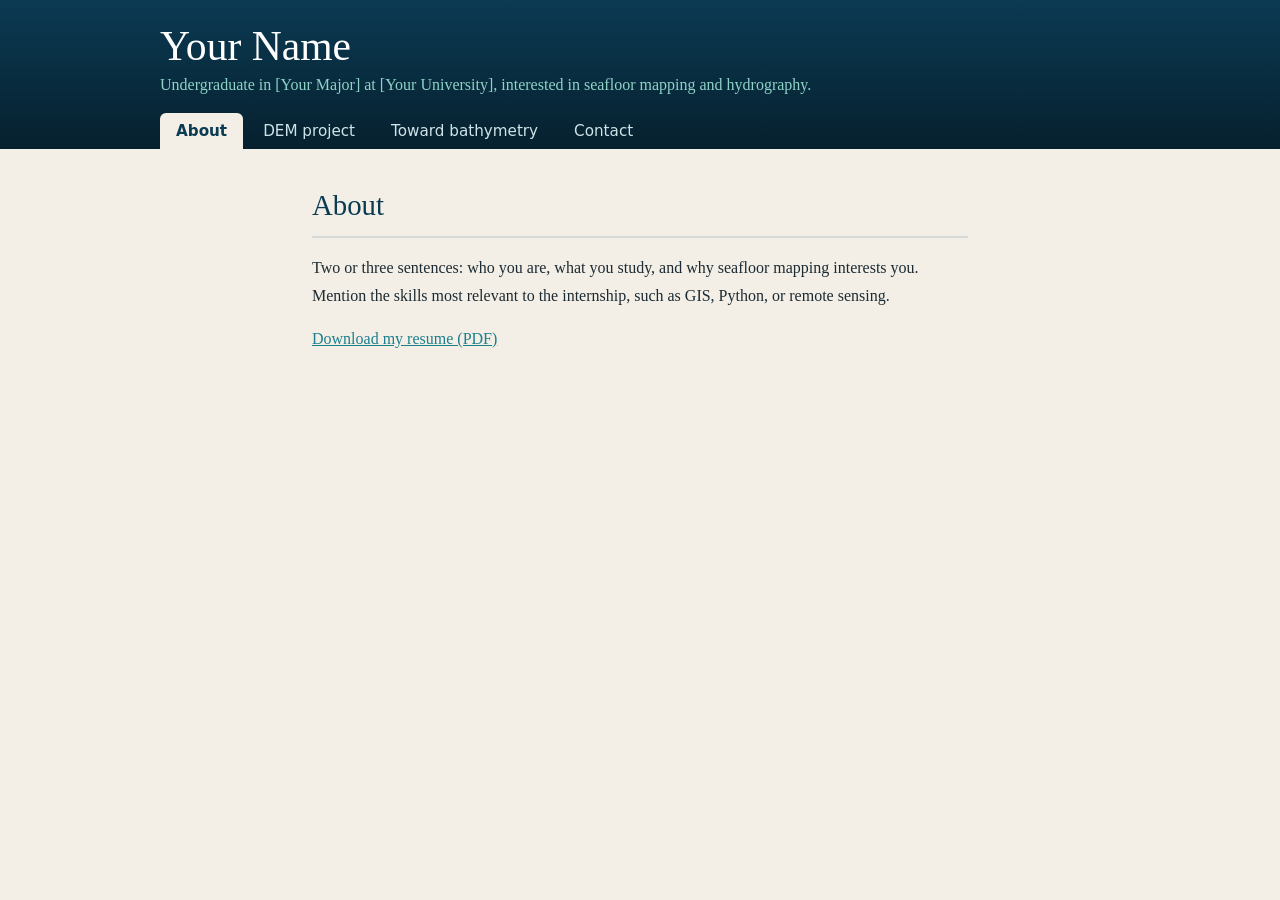
==== index.html @ 116609a2 "Add files via upload" ====
<!DOCTYPE html>
<html lang="en">
<head>
<meta charset="utf-8">
<meta name="viewport" content="width=device-width, initial-scale=1">
<title>Your Name | Portfolio</title>
<meta name="description" content="Undergraduate portfolio: spatial data, DEM analysis, and seafloor mapping interests.">
<style>
  :root { --abyss:#06202e; --deep:#0b3a53; --teal:#1b7f8c; --seafoam:#8fd3c8; --sand:#f3efe6; }
  * { box-sizing: border-box; }
  html, body { height: 100%; margin: 0; }
  body { display: flex; flex-direction: column; font-family: Georgia, serif; background: var(--abyss); }

  header { background: linear-gradient(180deg, var(--deep), var(--abyss)); color: #fff; padding: 1.5rem 1.5rem 0; flex: none; }
  .bar { max-width: 60rem; margin: 0 auto; }
  header h1 { margin: 0; font-size: clamp(1.7rem, 5vw, 2.6rem); font-weight: normal; line-height: 1.1; }
  header p { margin: .4rem 0 1.2rem; color: var(--seafoam); }

  /* Tabs */
  nav { display: flex; gap: .25rem; flex-wrap: wrap; font-family: system-ui, sans-serif; font-size: .95rem; }
  nav a { color: #cfe3e8; text-decoration: none; padding: .55rem 1rem; border-radius: 6px 6px 0 0; }
  nav a:hover { background: rgba(255,255,255,.1); }
  nav a:focus-visible { outline: 3px solid var(--seafoam); outline-offset: -3px; }
  nav a[aria-current="page"] { background: var(--sand); color: var(--deep); font-weight: 600; }

  /* The frame fills the rest of the window */
  main { flex: 1; min-height: 0; background: var(--sand); }
  iframe { width: 100%; height: 100%; border: 0; display: block; background: var(--sand); }
</style>
</head>
<body>

<header>
  <div class="bar">
    <h1>Your Name</h1>
    <p>Undergraduate in [Your Major] at [Your University], interested in seafloor mapping and hydrography.</p>
    <nav aria-label="Sections">
      <a href="about.html" target="content" aria-current="page">About</a>
      <a href="project.html" target="content">DEM project</a>
      <a href="bathymetry.html" target="content">Toward bathymetry</a>
      <a href="contact.html" target="content">Contact</a>
    </nav>
  </div>
</header>

<main>
  <iframe name="content" title="Page content" src="about.html"></iframe>
</main>

<script>
  // Highlights the active tab, and lets a link like yoursite.io/#project open that tab directly.
  var links = document.querySelectorAll("nav a");
  var frame = document.querySelector("iframe");

  function select(link) {
    links.forEach(function (l) { l.removeAttribute("aria-current"); });
    link.setAttribute("aria-current", "page");
    history.replaceState(null, "", "#" + link.getAttribute("href").replace(".html", ""));
  }

  links.forEach(function (link) {
    link.addEventListener("click", function () { select(link); });
  });

  var start = location.hash.slice(1);
  links.forEach(function (link) {
    if (link.getAttribute("href") === start + ".html") {
      frame.src = link.getAttribute("href");
      select(link);
    }
  });
</script>
</body>
</html>
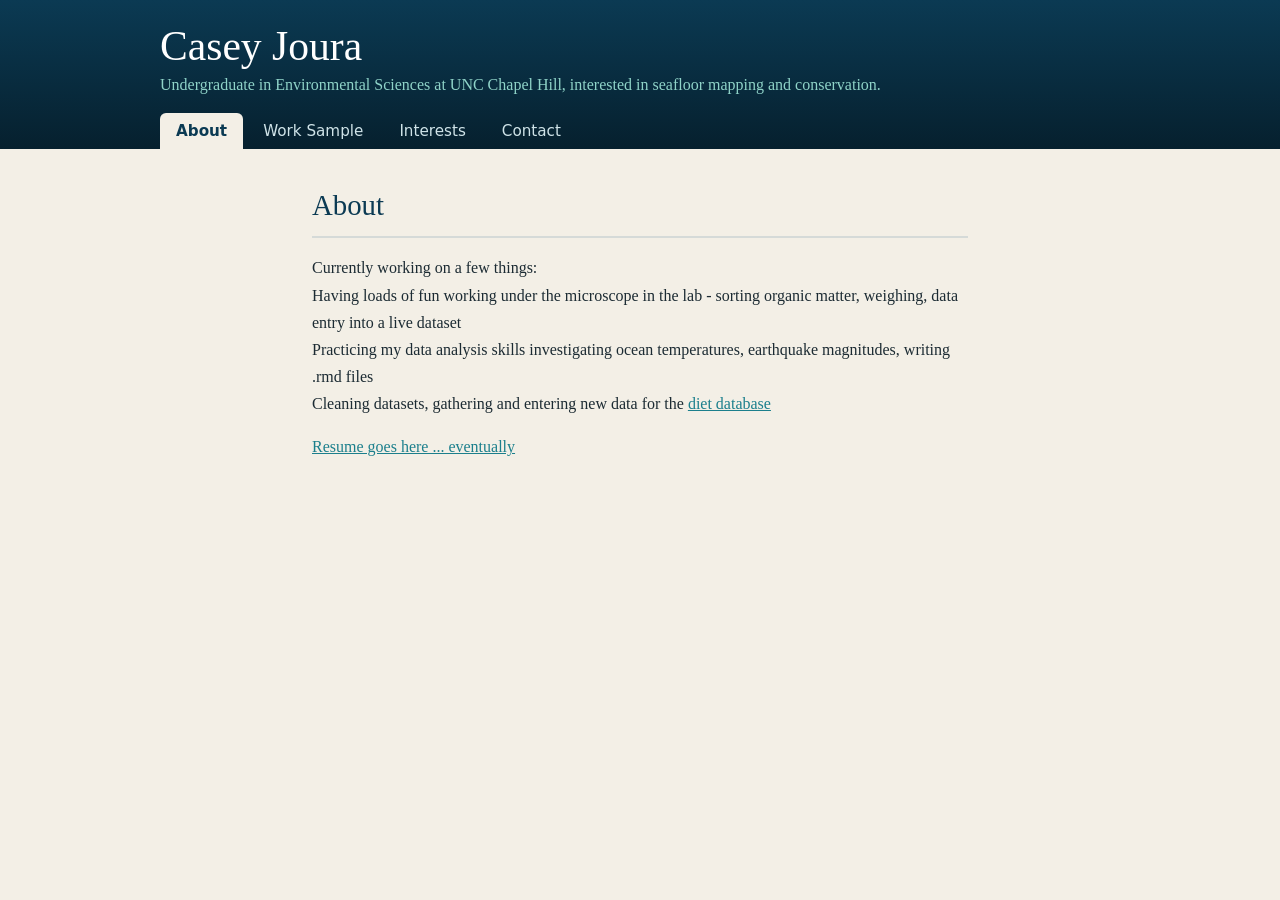
==== commit 9b923b5f: "Update index.html" ====
--- a/index.html
+++ b/index.html
@@ -3,7 +3,7 @@
 <head>
 <meta charset="utf-8">
 <meta name="viewport" content="width=device-width, initial-scale=1">
-<title>Your Name | Portfolio</title>
+<title>Casey Joura | Portfolio</title>
 <meta name="description" content="Undergraduate portfolio: spatial data, DEM analysis, and seafloor mapping interests.">
 <style>
   :root { --abyss:#06202e; --deep:#0b3a53; --teal:#1b7f8c; --seafoam:#8fd3c8; --sand:#f3efe6; }
@@ -32,12 +32,12 @@
 
 <header>
   <div class="bar">
-    <h1>Your Name</h1>
-    <p>Undergraduate in [Your Major] at [Your University], interested in seafloor mapping and hydrography.</p>
+    <h1>Casey Joura</h1>
+    <p>Undergraduate in Environmental Sciences at UNC Chapel Hill, interested in seafloor mapping and conservation.</p>
     <nav aria-label="Sections">
       <a href="about.html" target="content" aria-current="page">About</a>
-      <a href="project.html" target="content">DEM project</a>
-      <a href="bathymetry.html" target="content">Toward bathymetry</a>
+      <a href="project.html" target="content">Work Sample</a>
+      <a href="bathymetry.html" target="content">Interests</a>
       <a href="contact.html" target="content">Contact</a>
     </nav>
   </div>
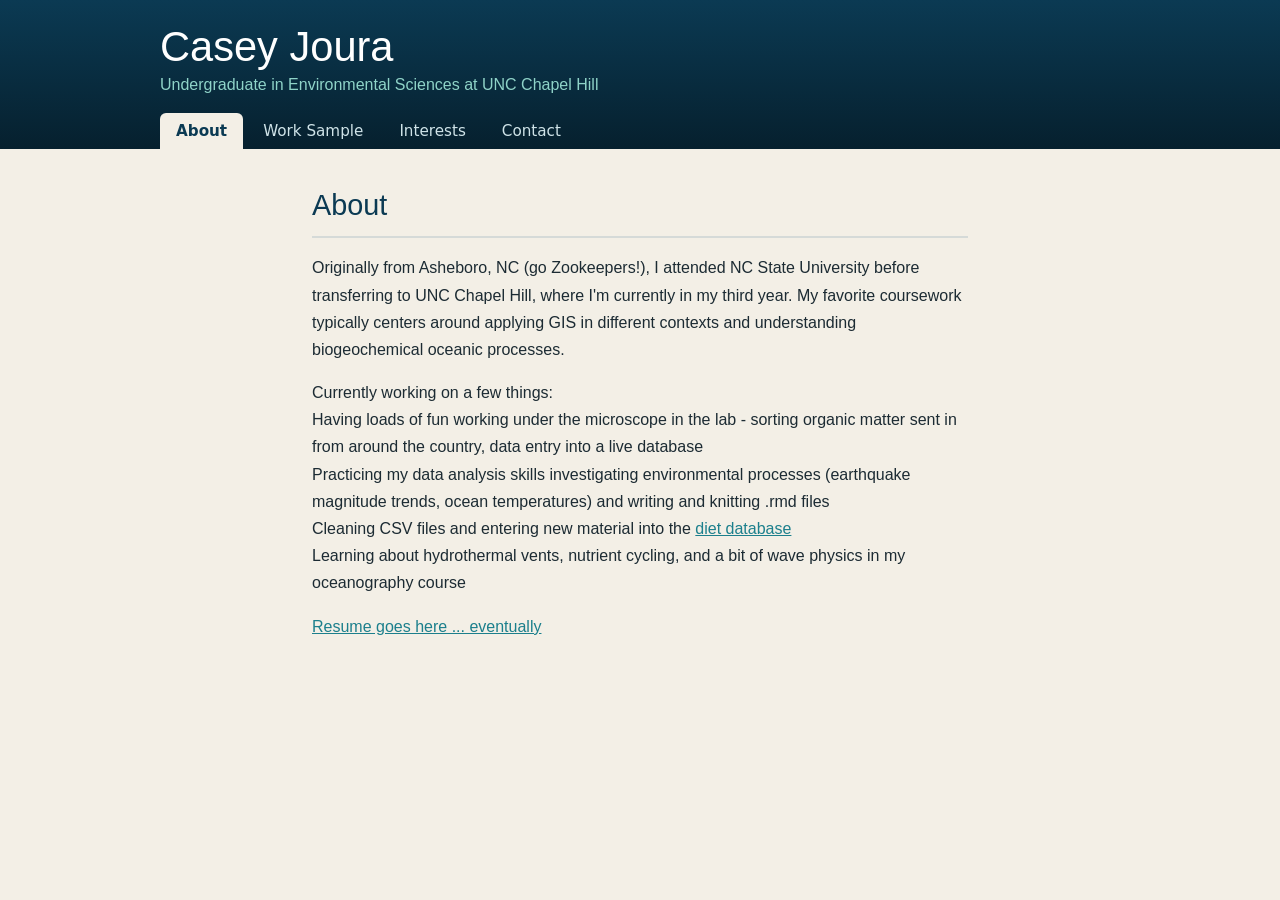
==== commit 4c770d6f: "Update index.html" ====
--- a/index.html
+++ b/index.html
@@ -4,12 +4,12 @@
 <meta charset="utf-8">
 <meta name="viewport" content="width=device-width, initial-scale=1">
 <title>Casey Joura | Portfolio</title>
-<meta name="description" content="Undergraduate portfolio: spatial data, DEM analysis, and seafloor mapping interests.">
+<meta name="description" content="Undergraduate portfolio: work sample, bio, and interests.">
 <style>
   :root { --abyss:#06202e; --deep:#0b3a53; --teal:#1b7f8c; --seafoam:#8fd3c8; --sand:#f3efe6; }
   * { box-sizing: border-box; }
   html, body { height: 100%; margin: 0; }
-  body { display: flex; flex-direction: column; font-family: Georgia, serif; background: var(--abyss); }
+  body { display: flex; flex-direction: column; font-family: Helvetica, sans-serif; background: var(--abyss); }
 
   header { background: linear-gradient(180deg, var(--deep), var(--abyss)); color: #fff; padding: 1.5rem 1.5rem 0; flex: none; }
   .bar { max-width: 60rem; margin: 0 auto; }
@@ -33,11 +33,11 @@
 <header>
   <div class="bar">
     <h1>Casey Joura</h1>
-    <p>Undergraduate in Environmental Sciences at UNC Chapel Hill, interested in seafloor mapping and conservation.</p>
+    <p>Undergraduate in Environmental Sciences at UNC Chapel Hill</p>
     <nav aria-label="Sections">
       <a href="about.html" target="content" aria-current="page">About</a>
       <a href="project.html" target="content">Work Sample</a>
-      <a href="bathymetry.html" target="content">Interests</a>
+      <a href="interests.html" target="content">Interests</a>
       <a href="contact.html" target="content">Contact</a>
     </nav>
   </div>
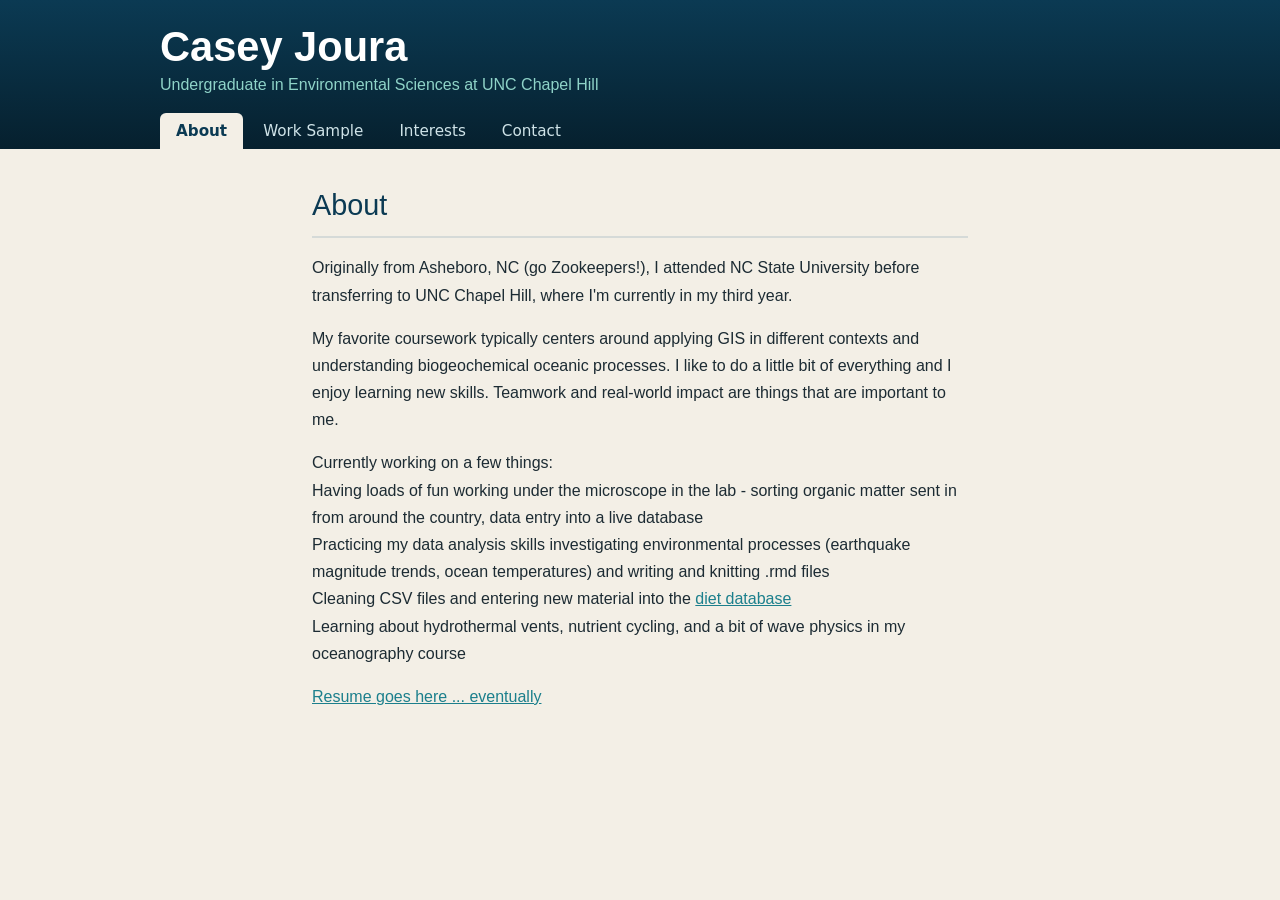
==== commit 25f6c5a2: "Update index.html" ====
--- a/index.html
+++ b/index.html
@@ -32,7 +32,7 @@
 
 <header>
   <div class="bar">
-    <h1>Casey Joura</h1>
+    <h1><strong>Casey Joura</strong></h1>
     <p>Undergraduate in Environmental Sciences at UNC Chapel Hill</p>
     <nav aria-label="Sections">
       <a href="about.html" target="content" aria-current="page">About</a>
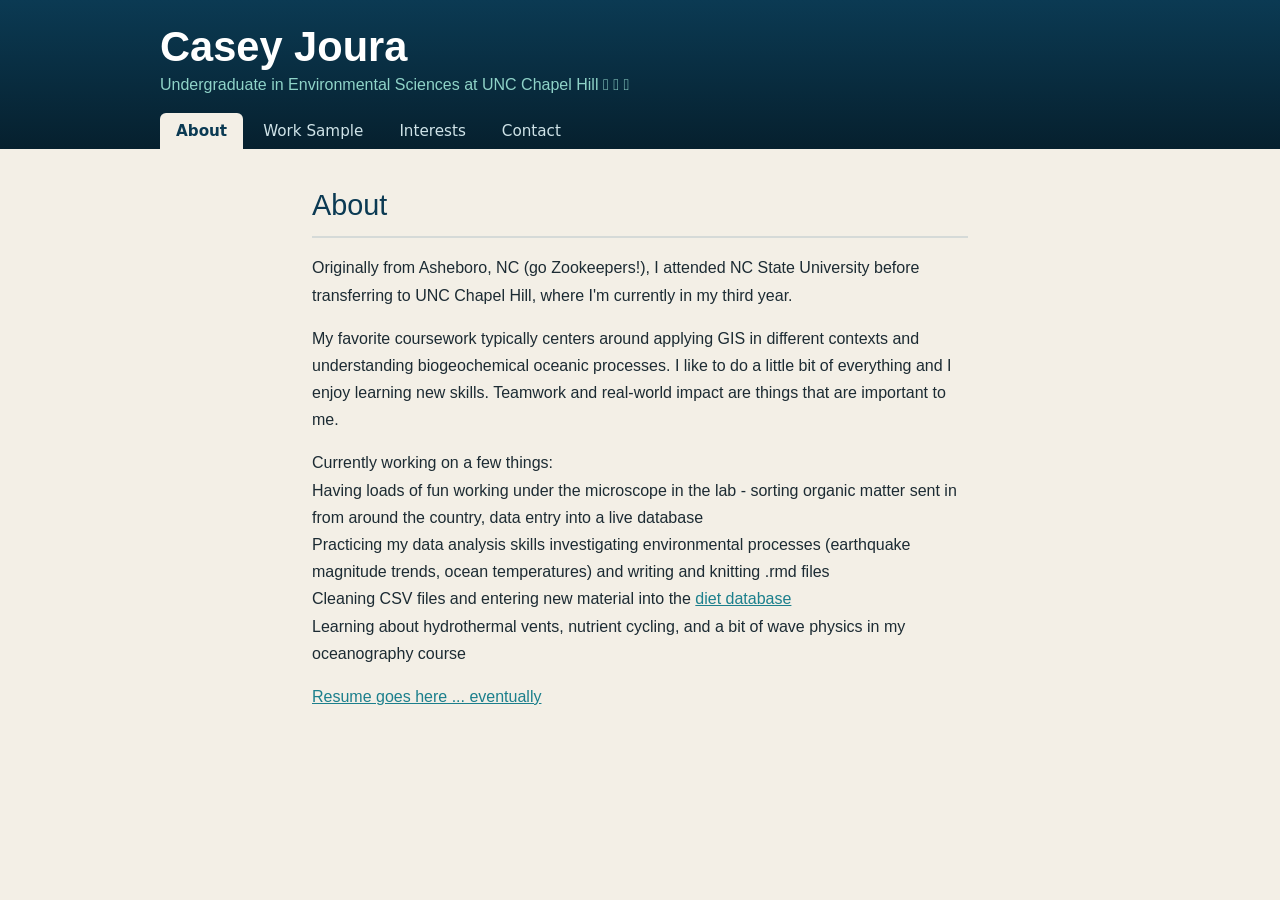
==== commit b815f767: "fish" ====
--- a/index.html
+++ b/index.html
@@ -33,7 +33,7 @@
 <header>
   <div class="bar">
     <h1><strong>Casey Joura</strong></h1>
-    <p>Undergraduate in Environmental Sciences at UNC Chapel Hill</p>
+    <p>Undergraduate in Environmental Sciences at UNC Chapel Hill 𓆝 𓆟 𓆞</p>
     <nav aria-label="Sections">
       <a href="about.html" target="content" aria-current="page">About</a>
       <a href="project.html" target="content">Work Sample</a>
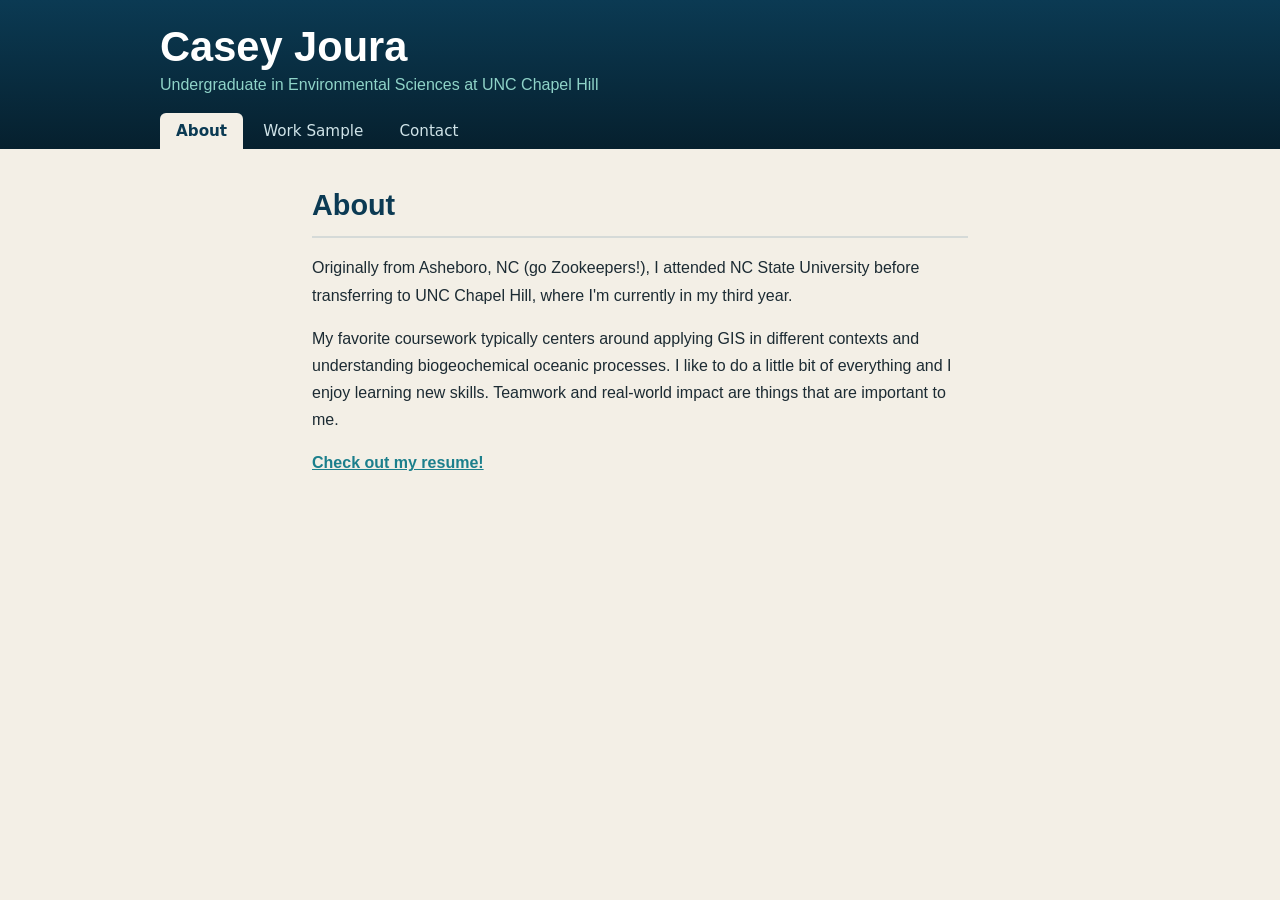
==== commit 43331fc9: "Update index.html" ====
--- a/index.html
+++ b/index.html
@@ -33,11 +33,10 @@
 <header>
   <div class="bar">
     <h1><strong>Casey Joura</strong></h1>
-    <p>Undergraduate in Environmental Sciences at UNC Chapel Hill 𓆝 𓆟 𓆞</p>
+    <p>Undergraduate in Environmental Sciences at UNC Chapel Hill</p>
     <nav aria-label="Sections">
       <a href="about.html" target="content" aria-current="page">About</a>
       <a href="project.html" target="content">Work Sample</a>
-      <a href="interests.html" target="content">Interests</a>
       <a href="contact.html" target="content">Contact</a>
     </nav>
   </div>
